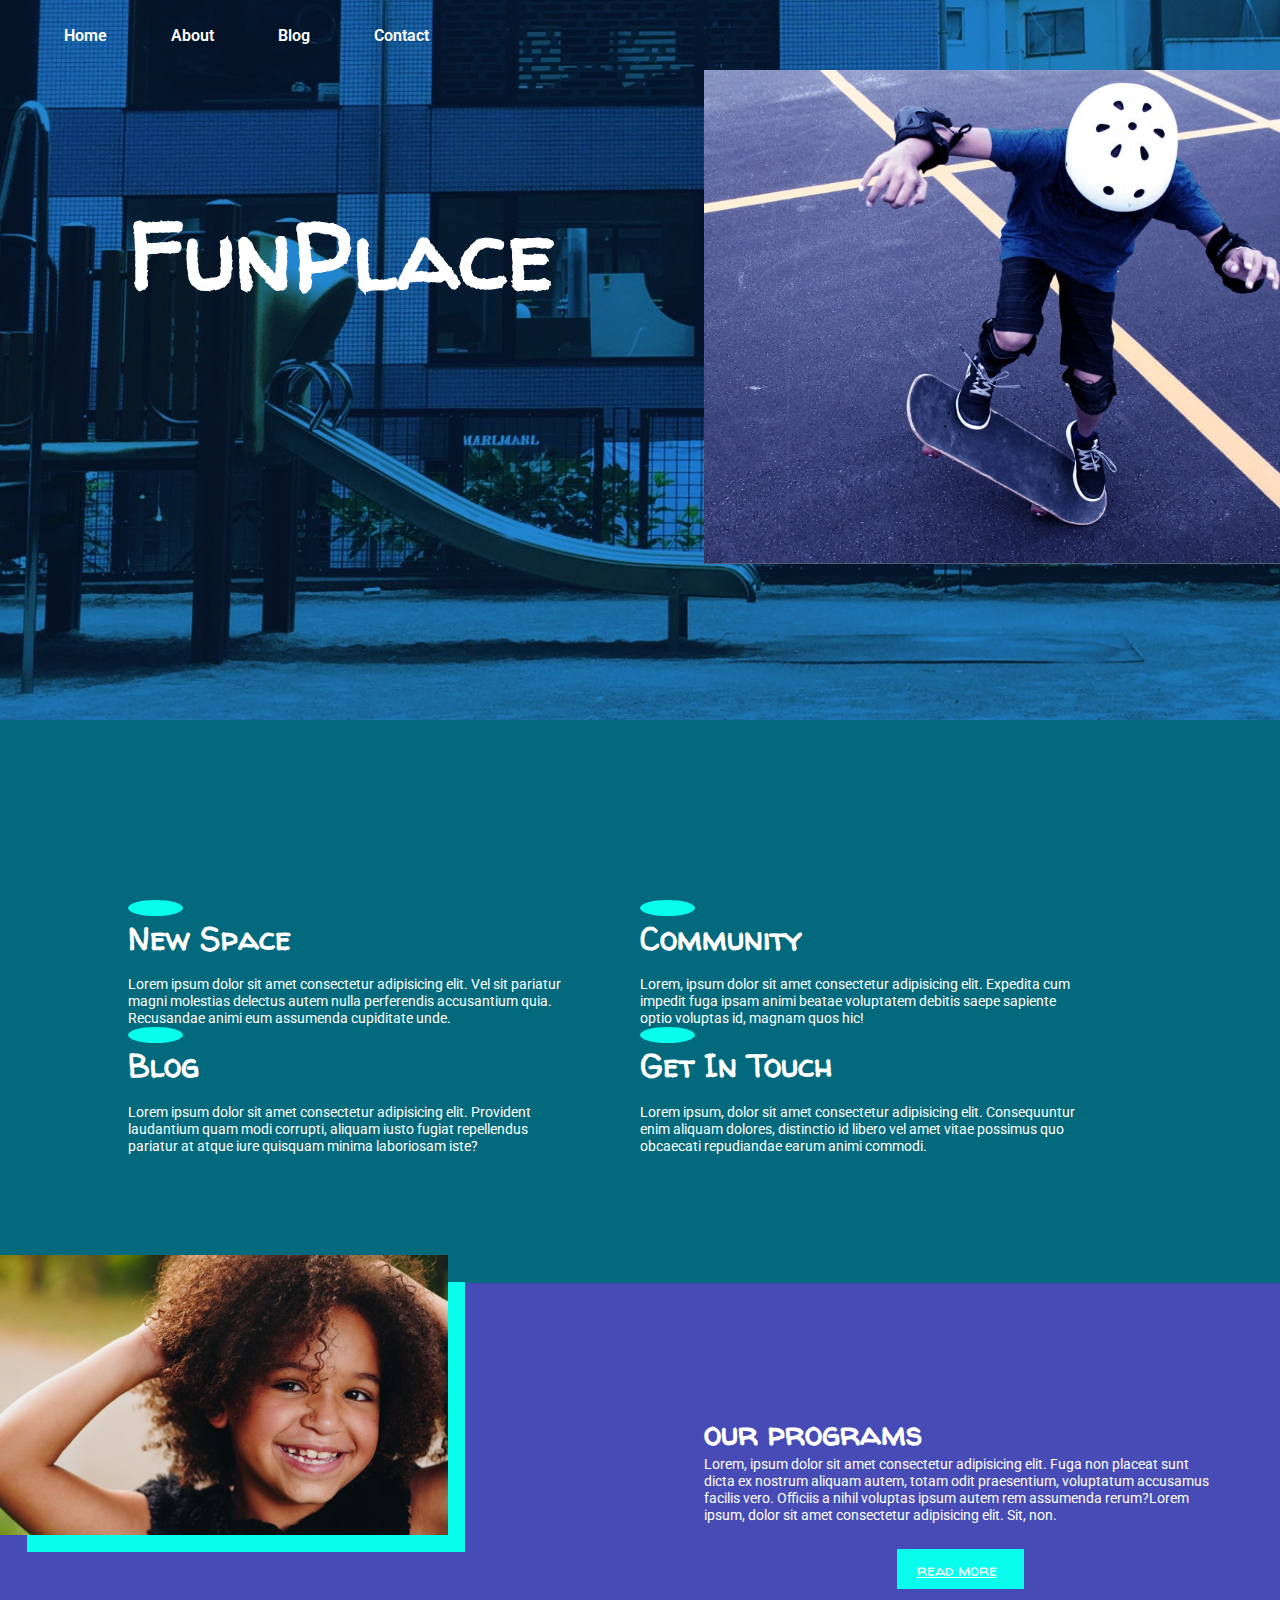
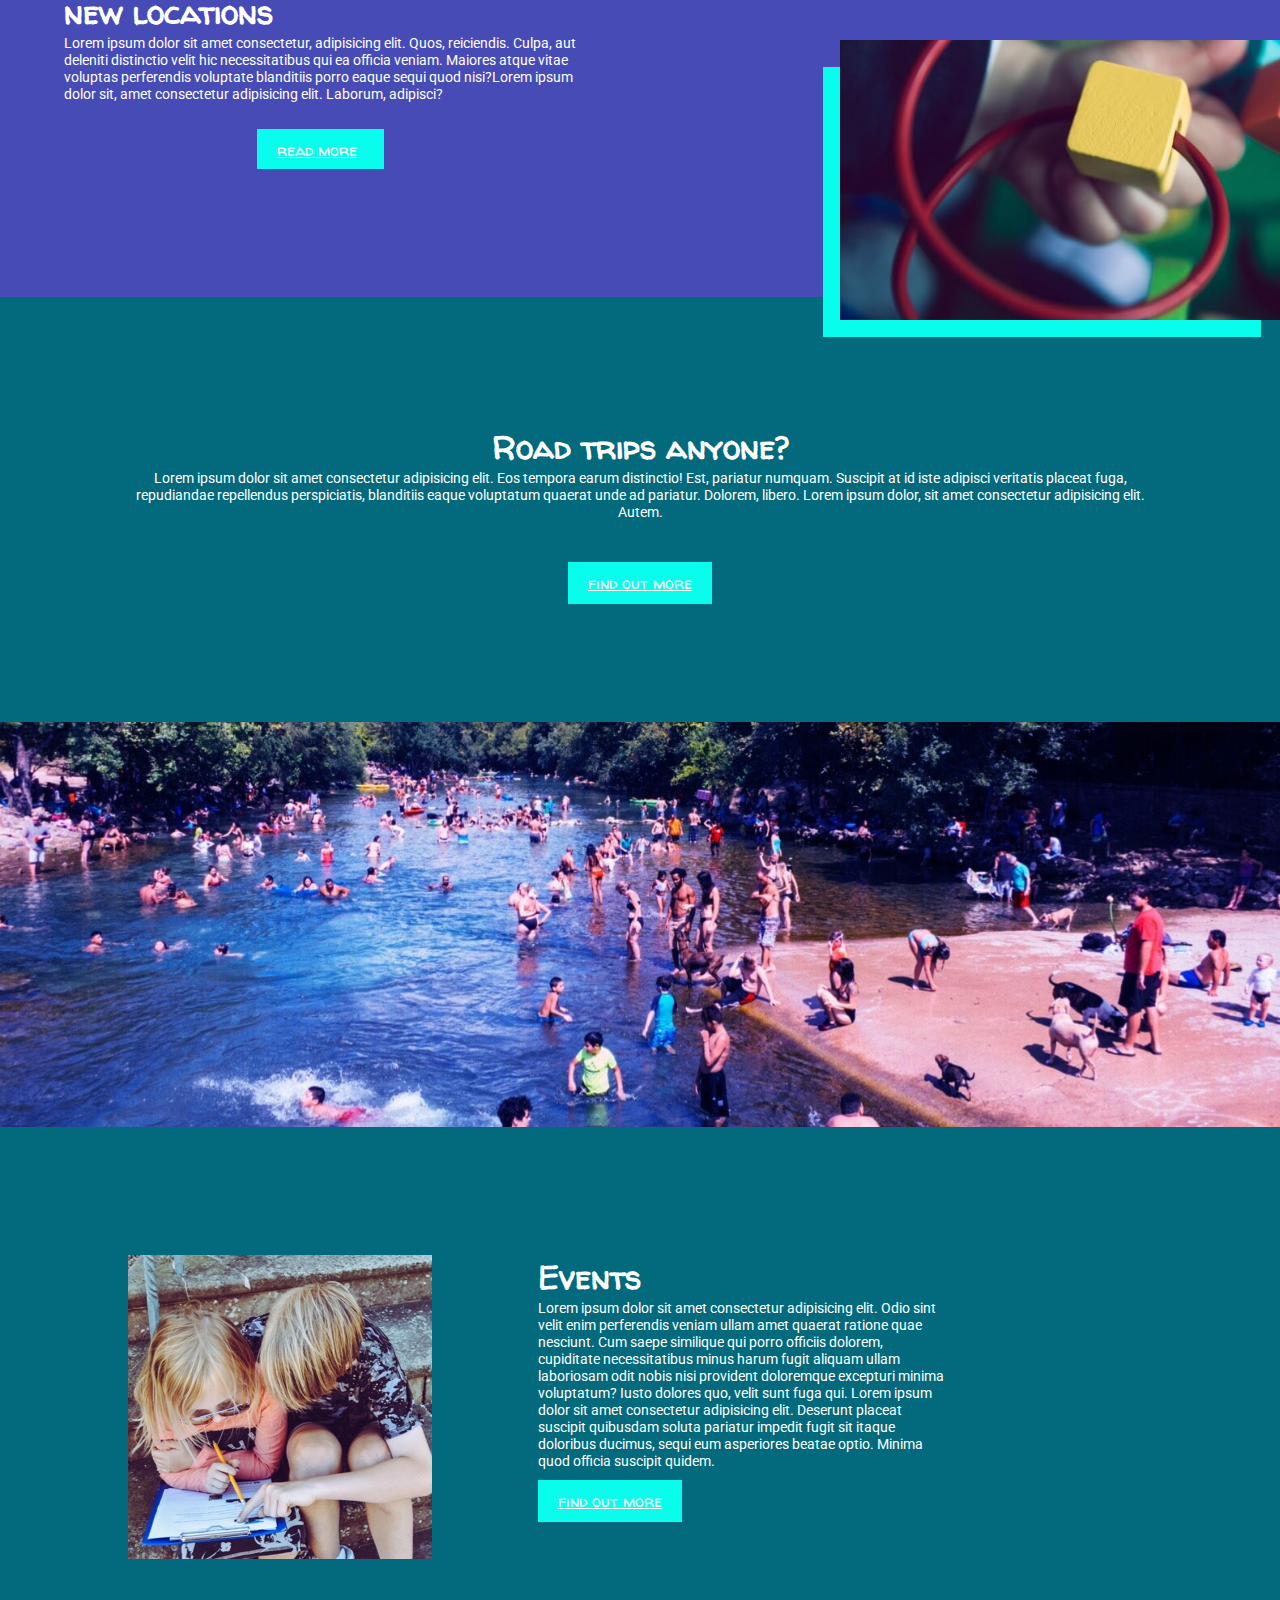
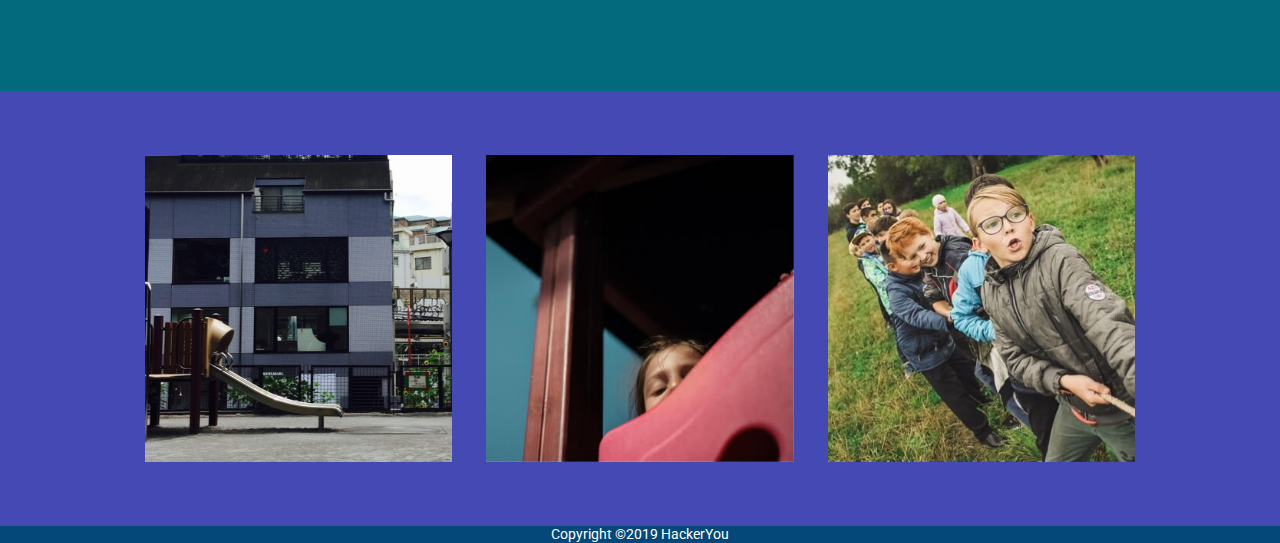
==== index.html @ aa616e61 "second commit" ====
<!DOCTYPE html>
<html lang="en">

<head>
    <meta charset="UTF-8">
    <meta name="viewport" content="width=device-width, initial-scale=1.0">
    <meta http-equiv="X-UA-Compatible" content="ie=edge">
    <title>FunPlace</title>
    <link href="https://fonts.googleapis.com/css?family=Roboto|Walter+Turncoat" rel="stylesheet">

    <link rel="stylesheet" href="styles/style.css">
    <link rel="stylesheet" href="https://use.fontawesome.com/releases/v5.8.1/css/all.css"
        integrity="sha384-50oBUHEmvpQ+1lW4y57PTFmhCaXp0ML5d60M1M7uH2+nqUivzIebhndOJK28anvf" crossorigin="anonymous">
</head>

<body>
    <header>


        <div class="backgroundHero">
            <!-- Nav -->
            <nav>
                <ul>
                    <li><a href="./index.html">Home</a></li>
                    <li><a href="#about">About</a></li>
                    <li><a href="./blog.html">Blog</a></li>
                    <li><a href="./contact.html">Contact</a></li>
                </ul>
            </nav>
            <div class="wrapperHero">

                <h1>FunPlace</h1>


                <div class="imageBox hero ">
                    <img src="./assets/home-box-header.jpg" alt="A child skateboarding">
                </div>
            </div>
        </div>
        </div>
    </header>

    <section class="headings ">
        <div class="wrapper">
            <div class="topPosts">
                <div class="headingPost">
                    <div class="iconBox"><i class="fas fa-home"></i></div>
                    <h3>New Space</h3>
                    <p>Lorem ipsum dolor sit amet consectetur adipisicing elit. Vel sit pariatur magni molestias
                        delectus autem nulla perferendis accusantium quia. Recusandae animi eum assumenda cupiditate
                        unde.</p>
                </div>
                <div class="headingPost">
                    <div class="iconBox"><i class="fas fa-users"></i></div>
                    <h3>Community</h3>
                    <p>Lorem, ipsum dolor sit amet consectetur adipisicing elit. Expedita cum impedit fuga ipsam animi
                        beatae voluptatem debitis saepe sapiente optio voluptas id, magnam quos hic!</p>
                </div>
            </div>
            <div class="topPosts">
                <div class="headingPost">
                    <div class="iconBox"><i class="fas fa-file"></i></div>
                    <h3>Blog</h3>
                    <p>Lorem ipsum dolor sit amet consectetur adipisicing elit. Provident laudantium quam modi corrupti,
                        aliquam iusto fugiat repellendus pariatur at atque iure quisquam minima laboriosam iste?</p>
                </div>

                <div class="headingPost">
                    <div class="iconBox"><i class="fas fa-phone">
                    </i>
                </div>
                    <h3>Get In Touch</h3>
                    <p>Lorem ipsum, dolor sit amet consectetur adipisicing elit. Consequuntur enim aliquam dolores,
                        distinctio id libero vel amet vitae possimus quo obcaecati repudiandae earum animi commodi.
                    </p>
                </div>
            </div>
        </div>
    </section>

    <!-- posts section -->
    <section class="posts">
        <div class="postImageLeftHolder">
            <img src="./assets/left-image.jpg" alt="" class="imageBox postImageLeft ">
        </div>
        <div class="postText post1">
            <div class="wrapper postWrapper">
                <h3>our programs</h3>
                <p>Lorem, ipsum dolor sit amet consectetur adipisicing elit. Fuga non placeat sunt dicta ex nostrum
                    aliquam autem, totam odit praesentium, voluptatum accusamus facilis vero. Officiis a nihil voluptas
                    ipsum autem rem assumenda rerum?Lorem ipsum, dolor sit amet consectetur adipisicing elit. Sit, non.
                </p>

                <a href="#" class="button">read more</a>

            </div>
        </div>
        <div class="postImageRightHolder">
            <img src="./assets/right-image.jpg" alt="" class="imageBox postImageRight ">
        </div>
        <div class="postText post2  ">
            <div class="wrapper postWrapper ">
                <h3>new locations</h3>
                <p>Lorem ipsum dolor sit amet consectetur, adipisicing elit. Quos, reiciendis. Culpa, aut deleniti
                    distinctio velit hic necessitatibus qui ea officia veniam. Maiores atque vitae voluptas perferendis
                    voluptate blanditiis porro eaque sequi quod nisi?Lorem ipsum dolor sit, amet consectetur adipisicing
                    elit. Laborum, adipisci?</p>
                <a href="" class="button">read more</a>
            </div>
        </div>
    </section>

    <!-- middle content section -->

    <section class="middlePost">
        <div class="middlePostText wrapper">
            <h3>Road trips anyone?</h3>
            <p>Lorem ipsum dolor sit amet consectetur adipisicing elit. Eos tempora earum distinctio! Est, pariatur
                numquam. Suscipit at id iste adipisci veritatis placeat fuga, repudiandae repellendus perspiciatis,
                blanditiis eaque voluptatum quaerat unde ad pariatur. Dolorem, libero. Lorem ipsum dolor, sit amet
                consectetur adipisicing elit. Autem. </p>
            <a href="" class="button">find out more</a>
        </div>

    </section>



    <!-- fullwidth at the lake banner -->
    <section class="fullWidthBanner">


    </section>

    <!-- bottom posts -->
    <section class="bottomPosts">
        <div class="wrapper wrapperBottom">
            <div class="imageBox bottomPostImage">

                <img src="./assets/small-box.jpg" alt="Kids playing on the steps">
            </div>
            <div class="bottomPostText">
                <h3>Events</h3>
                <p>Lorem ipsum dolor sit amet consectetur adipisicing elit. Odio sint velit enim perferendis veniam
                    ullam amet
                    quaerat ratione quae nesciunt. Cum saepe similique qui porro officiis dolorem, cupiditate
                    necessitatibus minus
                    harum fugit aliquam ullam laboriosam odit nobis nisi provident doloremque excepturi minima
                    voluptatum? Iusto
                    dolores quo, velit sunt fuga qui. Lorem ipsum dolor sit amet consectetur adipisicing elit. Deserunt
                    placeat suscipit quibusdam soluta pariatur impedit fugit sit itaque doloribus ducimus, sequi eum
                    asperiores beatae optio. Minima quod officia suscipit quidem.</p>
                <a href="" class="button">find out more</a>
            </div>
        </div>
    </section>

    <!-- gallery -->

    <section class="gallery">
        <div class="imageBox galleryBox wrapper">
            <img src="./assets/gallery-image-1.jpg" alt="A picture of a slide">
            <img src="./assets/gallery-image-2.jpg" alt="A child poking their head up on a slide">
            <img src="./assets/gallery-image-3.jpg" alt="kids having a tug of war">
        </div>

    </section>


    <footer>
        <div class="wrapper">
            <p>Copyright ©2019 HackerYou</p>
        </div>
    </footer>
</body>

</html>
---- styles/style.css ----
@charset "UTF-8";
article, aside, details, figcaption, figure, footer, header, hgroup, nav, section, summary {
  display: block;
}

audio, canvas, video {
  display: inline-block;
}

audio:not([controls]) {
  display: none;
  height: 0;
}

[hidden] {
  display: none;
}

html {
  font-family: sans-serif;
  -webkit-text-size-adjust: 100%;
  -ms-text-size-adjust: 100%;
}

a:focus {
  outline: thin dotted;
}

a:active, a:hover {
  outline: 0;
}

h1 {
  font-size: 2em;
}

abbr[title] {
  border-bottom: 1px dotted;
}

b, strong {
  font-weight: 700;
}

dfn {
  font-style: italic;
}

mark {
  background: #ff0;
  color: #000;
}

code, kbd, pre, samp {
  font-family: monospace, serif;
  font-size: 1em;
}

pre {
  white-space: pre-wrap;
  word-wrap: break-word;
}

q {
  quotes: \201C \201D \2018 \2019;
}

small {
  font-size: 80%;
}

sub, sup {
  font-size: 75%;
  line-height: 0;
  position: relative;
  vertical-align: baseline;
}

sup {
  top: -.5em;
}

sub {
  bottom: -.25em;
}

img {
  border: 0;
}

svg:not(:root) {
  overflow: hidden;
}

fieldset {
  border: 1px solid silver;
  margin: 0 2px;
  padding: .35em .625em .75em;
}

button, input, select, textarea {
  font-family: inherit;
  font-size: 100%;
  margin: 0;
}

button, input {
  line-height: normal;
}

button, html input[type=button], input[type=reset], input[type=submit] {
  -webkit-appearance: button;
  cursor: pointer;
}

button[disabled], input[disabled] {
  cursor: default;
}

input[type=checkbox], input[type=radio] {
  -webkit-box-sizing: border-box;
          box-sizing: border-box;
  padding: 0;
}

input[type=search] {
  -webkit-appearance: textfield;
  -webkit-box-sizing: content-box;
  box-sizing: content-box;
}

input[type=search]::-webkit-search-cancel-button, input[type=search]::-webkit-search-decoration {
  -webkit-appearance: none;
}

textarea {
  overflow: auto;
  vertical-align: top;
}

table {
  border-collapse: collapse;
  border-spacing: 0;
}

body, figure {
  margin: 0;
}

legend, button::-moz-focus-inner, input::-moz-focus-inner {
  border: 0;
  padding: 0;
}

.clearfix:after {
  visibility: hidden;
  display: block;
  font-size: 0;
  content: '';
  clear: both;
  height: 0;
}

* {
  -webkit-box-sizing: border-box;
  box-sizing: border-box;
}

.visuallyHidden:not(:focus):not(:active) {
  position: absolute;
  width: 1px;
  height: 1px;
  margin: -1px;
  border: 0;
  padding: 0;
  white-space: nowrap;
  -webkit-clip-path: inset(100%);
          clip-path: inset(100%);
  clip: rect(0 0 0);
  overflow: hidden;
}

* {
  margin: 0;
  padding: 0;
}

.wrapper {
  width: 80%;
  margin: 0 auto;
}

section {
  width: 100%;
}

body {
  background: #03697c;
}

h1,
h2,
h3,
h4 {
  font-family: 'Walter Turncoat', cursive;
  color: white;
}

h1 {
  font-size: 6rem;
}

h2 {
  font-size: 4rem;
}

h3 {
  font-size: 2rem;
}

h4 {
  font-size: 1rem;
}

p {
  font-family: 'Roboto', sans-serif;
  font-size: 0.9rem;
  color: white;
}

input {
  background: #03697c;
  border-bottom: 1px solid #08fded;
  width: 45%;
  border-top: none;
  border-left: none;
  border-right: none;
}

textarea {
  width: 100%;
  background-color: transparent;
}

nav {
  font-family: 'Roboto', sans-serif;
  font-size: 1rem;
  font-weight: 600;
  padding: 2% 0;
}

nav ul {
  display: -webkit-box;
  display: -ms-flexbox;
  display: flex;
}

nav ul li {
  -ms-flex-pack: distribute;
      justify-content: space-around;
  list-style: none;
  display: inline-block;
  padding-left: 5%;
}

nav ul li a {
  color: white;
  text-decoration: none;
}

nav ul li a:hover {
  border-bottom: 2px solid goldenrod;
}

header {
  height: 100vh;
  background: #03697c;
}

header .backgroundHero {
  background-image: url("../assets/home-header.jpg");
  height: 80vh;
  width: 100%;
  background-size: cover;
}

.wrapperHero {
  display: -webkit-box;
  display: -ms-flexbox;
  display: flex;
  width: 100%;
  position: relative;
}

.wrapperHero h1 {
  width: 50%;
  -ms-flex-negative: 1;
      flex-shrink: 1;
  -ms-flex-item-align: center;
      -ms-grid-row-align: center;
      align-self: center;
  margin-bottom: 10%;
  margin-left: 10%;
}

.wrapperHero .hero {
  width: 50%;
  -webkit-box-flex: 1;
      -ms-flex-positive: 1;
          flex-grow: 1;
  right: 341px;
  top: 26px;
}

.wrapperHero .hero img {
  width: 100%;
  max-width: 600px;
}

section.headings {
  background: #03697c;
  display: -webkit-box;
  display: -ms-flexbox;
  display: flex;
  -ms-flex-wrap: wrap;
      flex-wrap: wrap;
  padding-bottom: 10%;
}

section.headings .topPosts {
  display: -webkit-box;
  display: -ms-flexbox;
  display: flex;
}

section.headings .topPosts .headingPost {
  width: 50%;
}

section.headings .topPosts .headingPost p {
  width: 85%;
  padding-top: 3%;
}

.iconBox {
  background: #08fded;
  border-radius: 50%;
  font-size: 2rem;
  padding: 8px;
  width: 55px;
  text-align: center;
}

.posts {
  background: #474bb5;
  display: -webkit-box;
  display: -ms-flexbox;
  display: flex;
  -ms-flex-wrap: wrap;
      flex-wrap: wrap;
  padding: 10% 0;
}

.posts img {
  width: 100%;
  max-width: 70%;
}

.posts .postImageLeftHolder {
  width: 50%;
  -webkit-box-ordinal-group: 2;
      -ms-flex-order: 1;
          order: 1;
  position: relative;
  margin-top: 14%;
}

.posts .postText {
  width: 50%;
}

.posts .postWrapper {
  display: -webkit-box;
  display: -ms-flexbox;
  display: flex;
  -webkit-box-orient: vertical;
  -webkit-box-direction: normal;
      -ms-flex-direction: column;
          flex-direction: column;
  -webkit-box-pack: center;
      -ms-flex-pack: center;
          justify-content: center;
}

.posts .postWrapper a {
  margin-top: 5%;
}

.posts .postImageLeft {
  -webkit-box-shadow: 22px 22px 0px -5px #08fded;
  box-shadow: 22px 22px 0px -5px #08fded;
  position: absolute;
  bottom: 55px;
  left: 0;
}

.posts .postImageRight {
  -webkit-box-shadow: -22px 22px 0px -5px #08fded;
  box-shadow: -22px 22px 0px -5px #08fded;
  position: absolute;
  top: 50px;
  left: 200px;
  z-index: 4;
}

.posts .postImageRightHolder {
  width: 50%;
  -webkit-box-ordinal-group: 5;
      -ms-flex-order: 4;
          order: 4;
  position: relative;
}

.posts .post1 {
  -webkit-box-ordinal-group: 3;
      -ms-flex-order: 2;
          order: 2;
}

.posts .post2 {
  -webkit-box-ordinal-group: 4;
      -ms-flex-order: 3;
          order: 3;
}

section.middlePost {
  background: #03697c;
  padding: 10% 0;
}

section.middlePost .middlePostText {
  text-align: center;
}

section.middlePost .middlePostText p {
  margin-bottom: 5%;
}

section.fullWidthBanner {
  background: #03697c;
  background-image: url("../assets/banner.jpg");
  width: 100%;
  height: 45vh;
  -o-object-fit: fill;
     object-fit: fill;
  background-size: cover;
}

section.bottomPosts {
  background: #03697c;
  padding: 10% 0;
}

section.bottomPosts .wrapperBottom {
  display: -webkit-box;
  display: -ms-flexbox;
  display: flex;
}

section.bottomPosts .bottomPostImage {
  width: 40%;
}

section.bottomPosts .bottomPostText {
  width: 40%;
}

section.bottomPosts .bottomPostText p {
  margin-bottom: 5%;
}

section.gallery {
  background: #4549b3;
  padding: 5% 0;
}

section.gallery .galleryBox {
  display: -webkit-box;
  display: -ms-flexbox;
  display: flex;
  -ms-flex-pack: distribute;
      justify-content: space-around;
}

section.gallery .galleryBox img {
  width: 30%;
}

footer {
  background: #044779;
  text-align: center;
  width: 100%;
  color: white;
}

header .contactHero {
  background-image: url("../assets/contact-header.jpg");
  height: 80vh;
  width: 100%;
  background-size: cover;
}

.wrapperHero {
  display: -webkit-box;
  display: -ms-flexbox;
  display: flex;
  width: 100%;
  position: relative;
}

.wrapperHero h2 {
  width: 50%;
  -ms-flex-negative: 1;
      flex-shrink: 1;
  -ms-flex-item-align: end;
      align-self: flex-end;
  margin-top: 10%;
  margin-left: 10%;
}

.contactBody {
  background: #03697c;
}

.contactWrapper {
  display: -webkit-box;
  display: -ms-flexbox;
  display: flex;
  -webkit-box-pack: justify;
      -ms-flex-pack: justify;
          justify-content: space-between;
}

main.contactMain {
  position: relative;
  width: 60%;
  -webkit-box-ordinal-group: 3;
      -ms-flex-order: 2;
          order: 2;
  height: 50vh;
}

main.contactMain form.contactForm {
  display: -webkit-box;
  display: -ms-flexbox;
  display: flex;
  -webkit-box-orient: vertical;
  -webkit-box-direction: normal;
      -ms-flex-direction: column;
          flex-direction: column;
  background: #474bb5;
  -webkit-box-shadow: 21px 29px 0px 3px #08fded;
  box-shadow: 21px 29px 0px 3px #08fded;
  position: absolute;
  bottom: 141px;
  right: 0;
  margin: -81px;
  padding: 5px;
}

main.contactMain form.contactForm label {
  visibility: hidden;
}

main.contactMain form.contactForm .nameEmail {
  display: -webkit-box;
  display: -ms-flexbox;
  display: flex;
  padding-bottom: 10px;
}

main.contactMain form.contactForm .nameEmail .email,
main.contactMain form.contactForm .nameEmail .name {
  background: #474bb5;
}

.commentSubmit {
  width: 100%;
}

.commentSubmit .comment {
  width: 100%;
  background: #474bb5;
  border: 1px solid white;
}

.commentSubmit .submit {
  width: 100%;
  height: 42px;
  margin-top: 25px;
  background: deepskyblue;
  color: #474bb5;
  font-family: 'Walter Turncoat', cursive;
}

aside.contactAside {
  color: white;
  -webkit-box-ordinal-group: 2;
      -ms-flex-order: 1;
          order: 1;
}

aside.contactAside .socialMedia {
  display: -webkit-box;
  display: -ms-flexbox;
  display: flex;
  -webkit-box-orient: horizontal;
  -webkit-box-direction: normal;
      -ms-flex-direction: row;
          flex-direction: row;
  display: flex;
  -webkit-box-pack: space-evenly;
      -ms-flex-pack: space-evenly;
          justify-content: space-evenly;
}

aside.contactAside .socialMedia .icon {
  width: 25%;
}

header.blogHeader {
  height: 80vh;
  margin-bottom: -125px;
}

header.blogHeader .blogHero {
  background-image: url("../assets/blog-header.jpg");
  height: 80vh;
  width: 100%;
  background-size: cover;
}

.blogHeroWrapper {
  display: -webkit-box;
  display: -ms-flexbox;
  display: flex;
  width: 100%;
  position: relative;
}

.blogHeroWrapper h2 {
  width: 50%;
  -ms-flex-negative: 1;
      flex-shrink: 1;
  -ms-flex-item-align: end;
      align-self: flex-end;
  margin-top: 10%;
  margin-left: 10%;
}

.blogWrapper {
  display: -webkit-box;
  display: -ms-flexbox;
  display: flex;
  -webkit-box-orient: horizontal;
  -webkit-box-direction: reverse;
      -ms-flex-direction: row-reverse;
          flex-direction: row-reverse;
  -webkit-box-pack: justify;
      -ms-flex-pack: justify;
          justify-content: space-between;
}

main.blogMain {
  width: 60%;
  padding-top: 5%;
}

main.blogMain p {
  margin: 10px 0 20px 0;
}

main.blogMain .blogPostHolder {
  border-left: 1px solid #08fded;
  margin-top: -23px 0 0 -49px;
  padding-left: 25px;
  margin: -21px 0 0 -20px;
  padding-top: 50px;
  border-bottom: 1px solid #08fded;
}

main.blogMain .blogPostText {
  padding-top: 5%;
  line-height: 25px;
}

main.blogMain .blogPost {
  width: 100%;
}

main.blogMain .blogPost img {
  width: 100%;
  -webkit-box-shadow: -20px 22px 0px 0px #08fded;
  box-shadow: -20px 22px 0px 0px #08fded;
}

main.blogMain .commentWrapper {
  display: -webkit-box;
  display: -ms-flexbox;
  display: flex;
  -webkit-box-orient: vertical;
  -webkit-box-direction: normal;
      -ms-flex-direction: column;
          flex-direction: column;
}

main.blogMain .commentWrapper .commentBox {
  display: -webkit-box;
  display: -ms-flexbox;
  display: flex;
  -ms-flex-pack: distribute;
      justify-content: space-around;
  padding: 5% 0;
}

main.blogMain .commentWrapper .commentBox .commentImageBox {
  padding-right: 25px;
}

main.blogMain form.blogForm {
  display: -webkit-box;
  display: -ms-flexbox;
  display: flex;
  -webkit-box-orient: vertical;
  -webkit-box-direction: normal;
      -ms-flex-direction: column;
          flex-direction: column;
  background: #03697c;
  padding-bottom: 10%;
}

main.blogMain form.blogForm .nameEmail {
  display: -webkit-box;
  display: -ms-flexbox;
  display: flex;
  padding: 5% 2%;
}

main.blogMain form.blogForm label {
  visibility: hidden;
}

main.blogMain form.blogForm .commentSubmit {
  width: 100%;
}

main.blogMain form.blogForm .commentSubmit .comment {
  width: 100%;
  background: #03697c;
  border: 1px solid #08fded;
}

main.blogMain form.blogForm .commentSubmit .submit {
  width: 100%;
  height: 42px;
  margin-top: 25px;
  background: deepskyblue;
  color: #474bb5;
  font-family: 'Walter Turncoat', cursive;
}

aside.blogAside {
  background: #03697c;
  width: 30%;
  margin-top: 224px;
}

aside.blogAside img {
  width: 90%;
  -webkit-box-shadow: 27px 20px 0px 0px #474bb5;
  box-shadow: 27px 20px 0px 0px #474bb5;
}

aside.blogAside .asidePostHolder {
  width: 90%;
  background: #474bb5;
  padding: 10% 11.5%;
  line-height: 22px;
  margin-left: 27px;
}

aside.blogAside .asidePostHolder .asidePost ul {
  color: white;
  list-style: none;
}

aside.blogAside .asidePostHolder .asidePost ul li::before {
  content: "•";
  color: #08fded;
}

section {
  display: block;
  position: relative;
}

.row {
  margin-left: 2%;
  margin-right: 2%;
  display: -webkit-box;
  display: -ms-flexbox;
  display: flex;
  -ms-flex-wrap: wrap;
      flex-wrap: wrap;
}

.col {
  margin-left: 2%;
  margin-right: 2%;
  padding-left: 1%;
  padding-right: 1%;
  -webkit-box-flex: 1;
      -ms-flex: 1;
          flex: 1;
}

.col-1 {
  -webkit-box-flex: 0;
      -ms-flex: 0 0 8.3333%;
          flex: 0 0 8.3333%;
}

.col-2 {
  -webkit-box-flex: 0;
      -ms-flex: 0 0 16.6666%;
          flex: 0 0 16.6666%;
}

.col-3 {
  -webkit-box-flex: 0;
      -ms-flex: 0 0 25%;
          flex: 0 0 25%;
}

.col-4 {
  -webkit-box-flex: 0;
      -ms-flex: 0 0 33.3333%;
          flex: 0 0 33.3333%;
}

.col-5 {
  -webkit-box-flex: 0;
      -ms-flex: 0 0 41.6666%;
          flex: 0 0 41.6666%;
}

.col-6 {
  -webkit-box-flex: 0;
      -ms-flex: 0 0 50%;
          flex: 0 0 50%;
}

.col-7 {
  -webkit-box-flex: 0;
      -ms-flex: 0 0 58.3333%;
          flex: 0 0 58.3333%;
}

.col-8 {
  -webkit-box-flex: 0;
      -ms-flex: 0 0 66.6666%;
          flex: 0 0 66.6666%;
}

.col-9 {
  -webkit-box-flex: 0;
      -ms-flex: 0 0 75%;
          flex: 0 0 75%;
}

.col-10 {
  -webkit-box-flex: 0;
      -ms-flex: 0 0 83.3333%;
          flex: 0 0 83.3333%;
}

.col-11 {
  -webkit-box-flex: 0;
      -ms-flex: 0 0 91.6666%;
          flex: 0 0 91.6666%;
}

.col-12 {
  -webkit-box-flex: 0;
      -ms-flex: 0 0 100%;
          flex: 0 0 100%;
}

[class*="col-"] {
  margin: 0 0 10px 0;
  -webkit-box-sizing: border-box;
  box-sizing: border-box;
}

.button {
  font-family: 'Walter Turncoat', cursive;
  z-index: 30;
  padding: 10px 20px;
  color: white;
  font-size: 1rem;
  width: 127px;
  height: 40px;
  background: #08fded;
  margin: auto;
  white-space: nowrap;
}

@media (max-width: 1180) {
  main.blogMain.blogPost {
    width: auto;
    position: relative;
    right: 0;
  }
  main.blogMain.blogPost img {
    width: auto;
  }
}

@media (max-width: 1000px) {
  .wrapperHero {
    -webkit-box-orient: vertical;
    -webkit-box-direction: normal;
        -ms-flex-direction: column;
            flex-direction: column;
    -webkit-box-align: center;
        -ms-flex-align: center;
            align-items: center;
  }
  section.bottomPosts .wrapperBottom {
    display: -webkit-box;
    display: -ms-flexbox;
    display: flex;
    -webkit-box-orient: vertical;
    -webkit-box-direction: normal;
        -ms-flex-direction: column;
            flex-direction: column;
    -webkit-box-align: center;
        -ms-flex-align: center;
            align-items: center;
  }
  section.bottomPosts .wrapperBottom .bottomPostImage {
    width: auto;
  }
}

@media (max-width: 955px) {
  .contactWrapper {
    display: -webkit-box;
    display: -ms-flexbox;
    display: flex;
    -webkit-box-pack: justify;
    -ms-flex-pack: justify;
    justify-content: space-between;
    -webkit-box-orient: vertical;
    -webkit-box-direction: normal;
        -ms-flex-direction: column;
            flex-direction: column;
    -webkit-box-align: center;
        -ms-flex-align: center;
            align-items: center;
  }
  .contactWrapper main {
    -webkit-box-ordinal-group: 2;
        -ms-flex-order: 1;
            order: 1;
  }
  .contactWrapper main .contactMain {
    margin-bottom: 35%;
  }
  .contactWrapper aside {
    -webkit-box-ordinal-group: 3;
        -ms-flex-order: 2;
            order: 2;
    margin-bottom: 15%;
  }
}

@media (max-width: 929px) {
  section.headings .topPosts {
    display: -webkit-box;
    display: -ms-flexbox;
    display: flex;
    -webkit-box-orient: vertical;
    -webkit-box-direction: normal;
        -ms-flex-direction: column;
            flex-direction: column;
    -webkit-box-align: center;
        -ms-flex-align: center;
            align-items: center;
  }
  section.headings .topPosts .headingPost {
    margin-top: 5%;
  }
  .posts {
    background: #474bb5;
    display: -webkit-box;
    display: -ms-flexbox;
    display: flex;
    -ms-flex-wrap: wrap;
    flex-wrap: wrap;
    padding: 10% 0;
    -webkit-box-orient: vertical;
    -webkit-box-direction: normal;
        -ms-flex-direction: column;
            flex-direction: column;
    -webkit-box-align: center;
        -ms-flex-align: center;
            align-items: center;
  }
  .posts .postImageRight, .posts .postImageLeft {
    position: relative;
    top: 0;
    left: 0;
    max-width: 100%;
  }
  .posts .postImageRightHolder {
    margin-top: 5%;
    -webkit-box-ordinal-group: 4;
        -ms-flex-order: 3;
            order: 3;
  }
}

@media (max-width: 872px) {
  .blogWrapper {
    display: -webkit-box;
    display: -ms-flexbox;
    display: flex;
    -webkit-box-orient: vertical;
    -webkit-box-direction: normal;
        -ms-flex-direction: column;
            flex-direction: column;
    -webkit-box-pack: justify;
        -ms-flex-pack: justify;
            justify-content: space-between;
    -webkit-box-align: center;
        -ms-flex-align: center;
            align-items: center;
  }
  main.blogMain form.blogForm .nameEmail {
    display: -webkit-box;
    display: -ms-flexbox;
    display: flex;
    padding: 5% 2%;
    -webkit-box-orient: vertical;
    -webkit-box-direction: normal;
        -ms-flex-direction: column;
            flex-direction: column;
  }
  main.blogMain form.blogForm .nameEmail input {
    width: 100%;
  }
  aside.blogAside .asidePostHolder {
    width: 90%;
    background: #474bb5;
    padding: 10% 11.5%;
    line-height: 22px;
    margin-left: 27px;
    margin-bottom: 10%;
  }
}

@media (max-width: 741px) {
  section.gallery .galleryBox {
    display: -webkit-box;
    display: -ms-flexbox;
    display: flex;
    -ms-flex-pack: distribute;
    justify-content: space-around;
    -webkit-box-orient: vertical;
    -webkit-box-direction: normal;
        -ms-flex-direction: column;
            flex-direction: column;
    -webkit-box-align: center;
        -ms-flex-align: center;
            align-items: center;
  }
  section.gallery .galleryBox img {
    width: 100%;
  }
}

@media (max-width: 624px) {
  .wrapperHero h2 {
    width: 100%;
  }
  main.contactMain form.contactForm .nameEmail {
    -webkit-box-orient: vertical;
    -webkit-box-direction: normal;
        -ms-flex-direction: column;
            flex-direction: column;
  }
  main.contactMain form.contactForm .nameEmail input {
    width: 100%;
  }
}

@media (max-width: 576px) {
  section.bottomPosts .bottomPostText p {
    margin-bottom: 10%;
  }
}
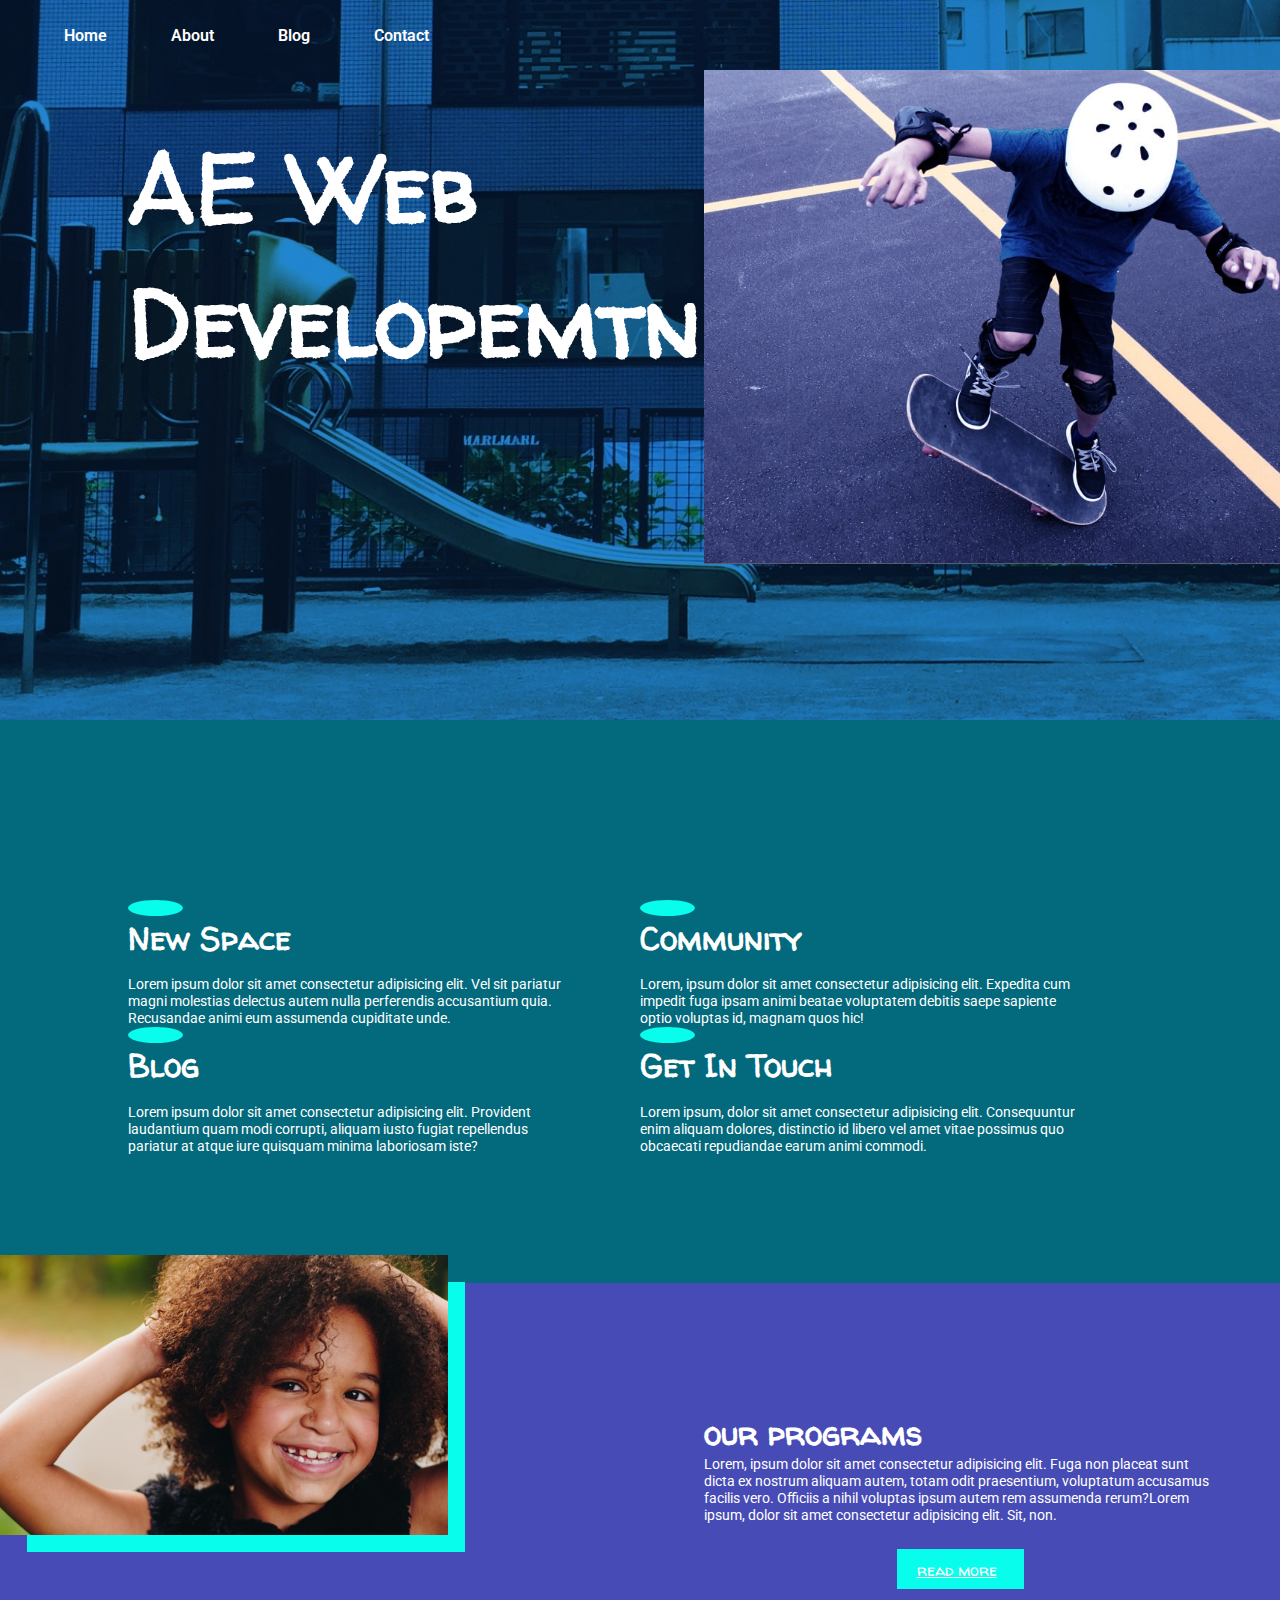
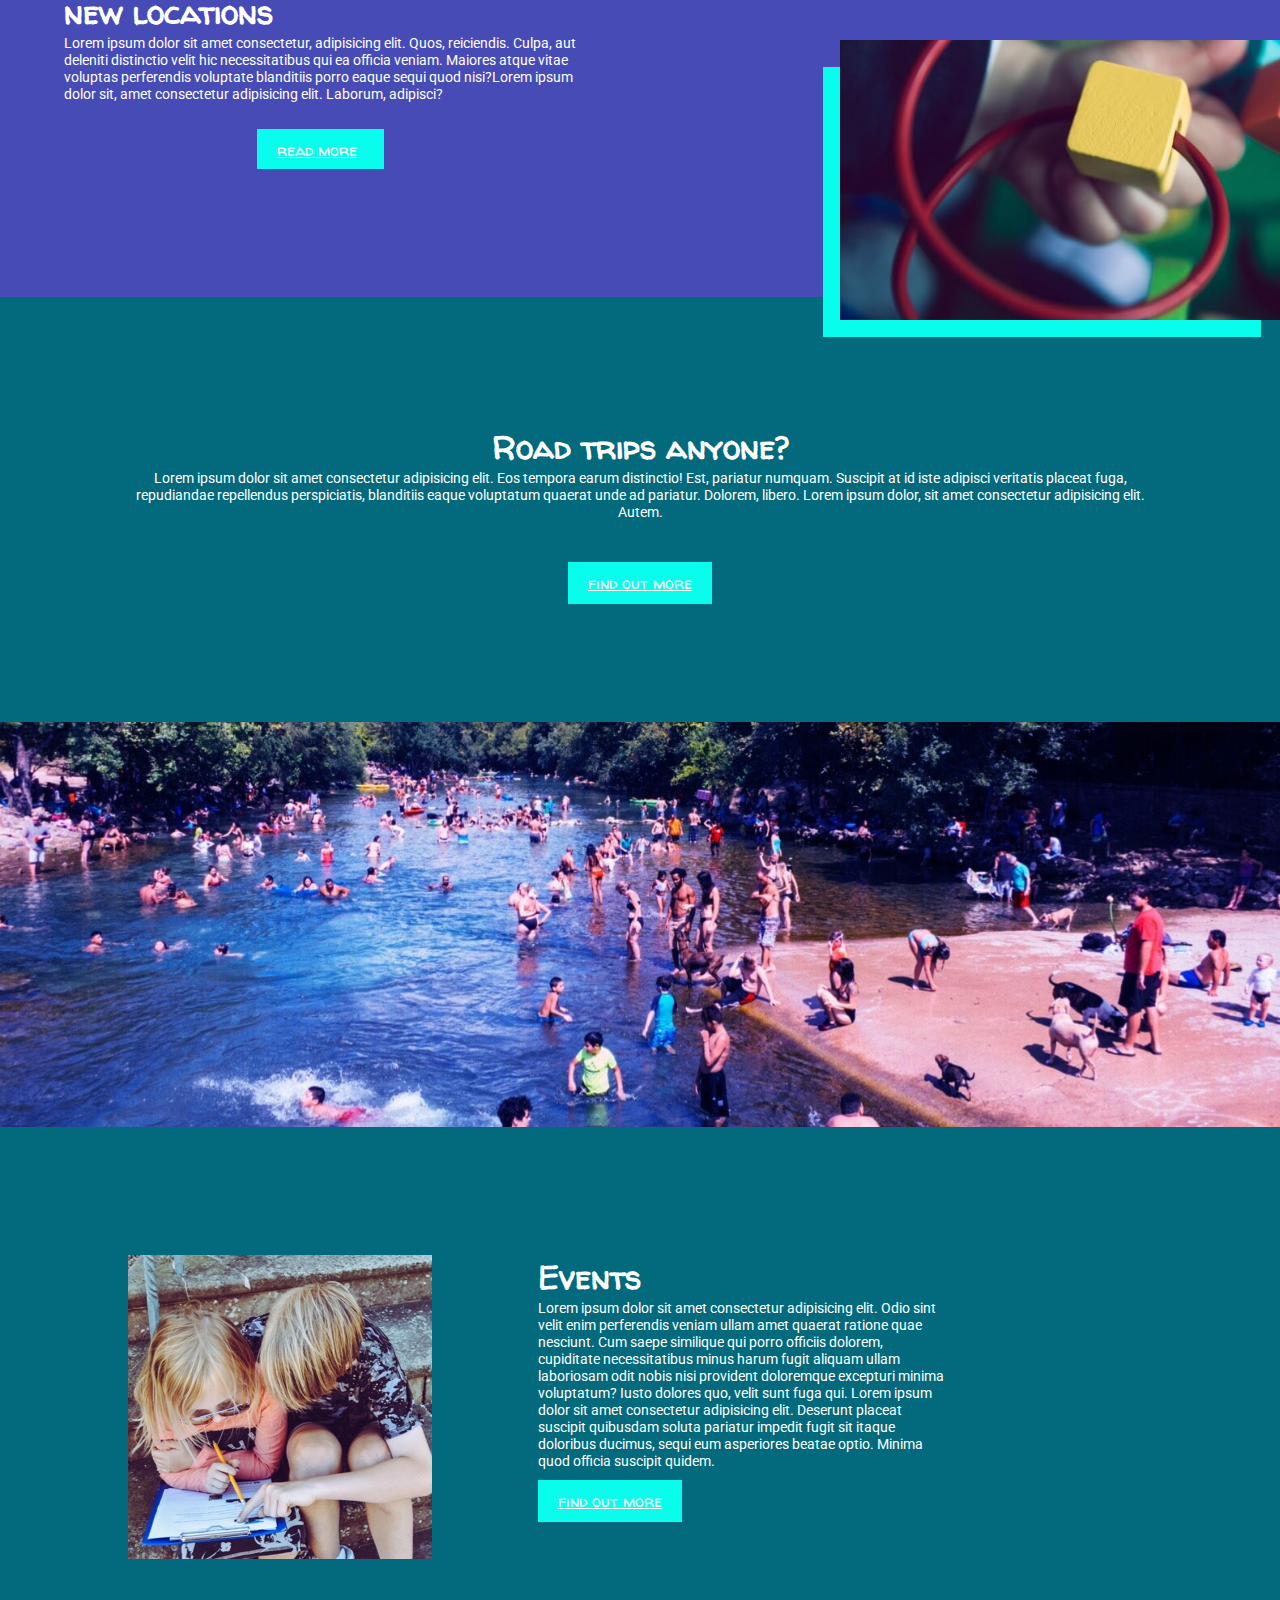
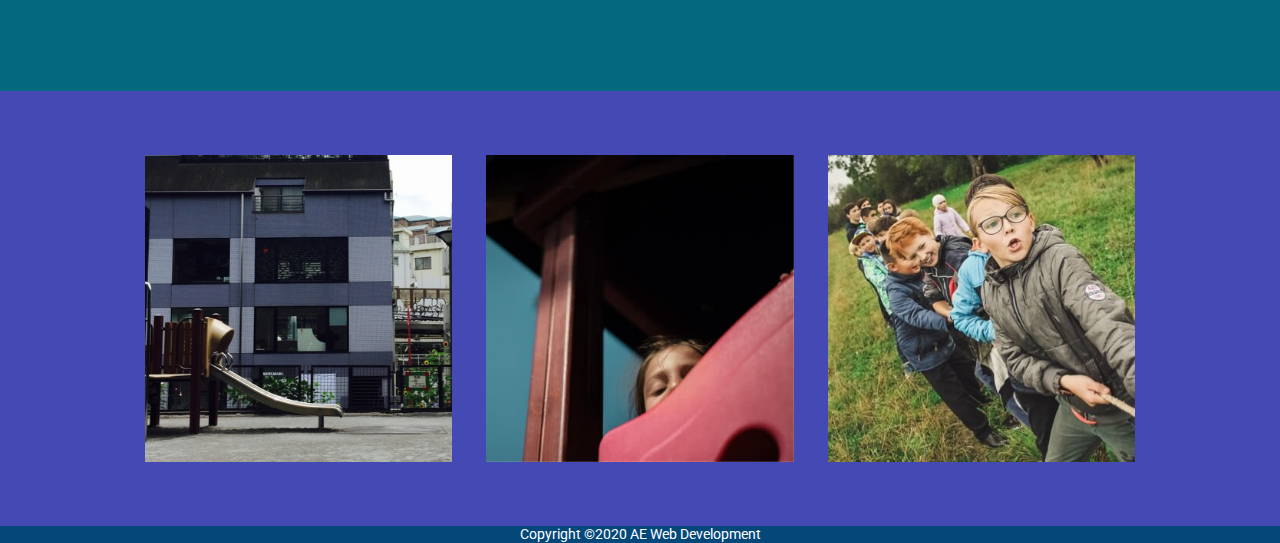
==== commit e25a4fb1: "added folders" ====
--- a/index.html
+++ b/index.html
@@ -5,7 +5,7 @@
     <meta charset="UTF-8">
     <meta name="viewport" content="width=device-width, initial-scale=1.0">
     <meta http-equiv="X-UA-Compatible" content="ie=edge">
-    <title>FunPlace</title>
+    <title>AE Web Development</title>
     <link href="https://fonts.googleapis.com/css?family=Roboto|Walter+Turncoat" rel="stylesheet">
 
     <link rel="stylesheet" href="styles/style.css">
@@ -23,13 +23,13 @@
                 <ul>
                     <li><a href="./index.html">Home</a></li>
                     <li><a href="#about">About</a></li>
-                    <li><a href="./blog.html">Blog</a></li>
-                    <li><a href="./contact.html">Contact</a></li>
+                    <li><a href="./pages/blog.html">Blog</a></li>
+                    <li><a href="./pages/contact.html">Contact</a></li>
                 </ul>
             </nav>
             <div class="wrapperHero">
 
-                <h1>FunPlace</h1>
+                <h1>AE Web Developemtn</h1>
 
 
                 <div class="imageBox hero ">
@@ -67,8 +67,8 @@
 
                 <div class="headingPost">
                     <div class="iconBox"><i class="fas fa-phone">
-                    </i>
-                </div>
+                        </i>
+                    </div>
                     <h3>Get In Touch</h3>
                     <p>Lorem ipsum, dolor sit amet consectetur adipisicing elit. Consequuntur enim aliquam dolores,
                         distinctio id libero vel amet vitae possimus quo obcaecati repudiandae earum animi commodi.
@@ -169,7 +169,7 @@
 
     <footer>
         <div class="wrapper">
-            <p>Copyright ©2019 HackerYou</p>
+            <p>Copyright ©2020 AE Web Development</p>
         </div>
     </footer>
 </body>
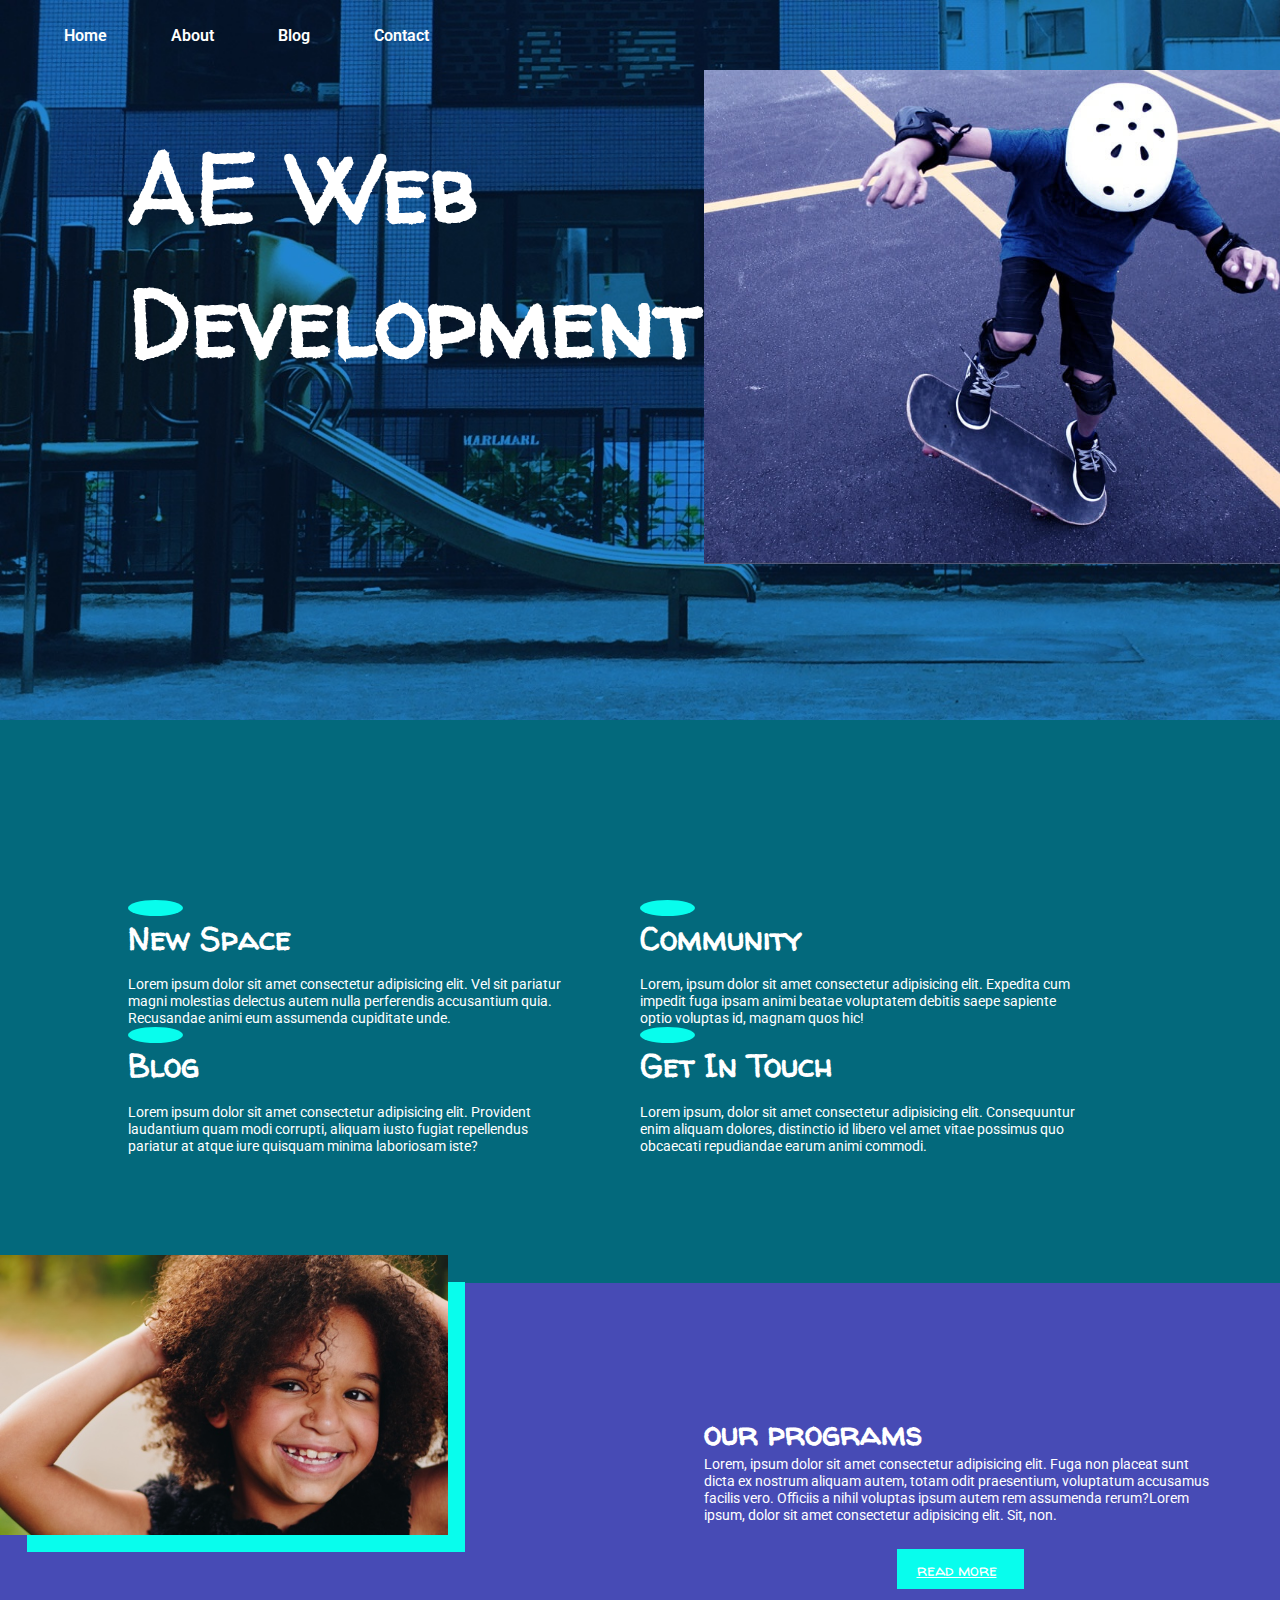
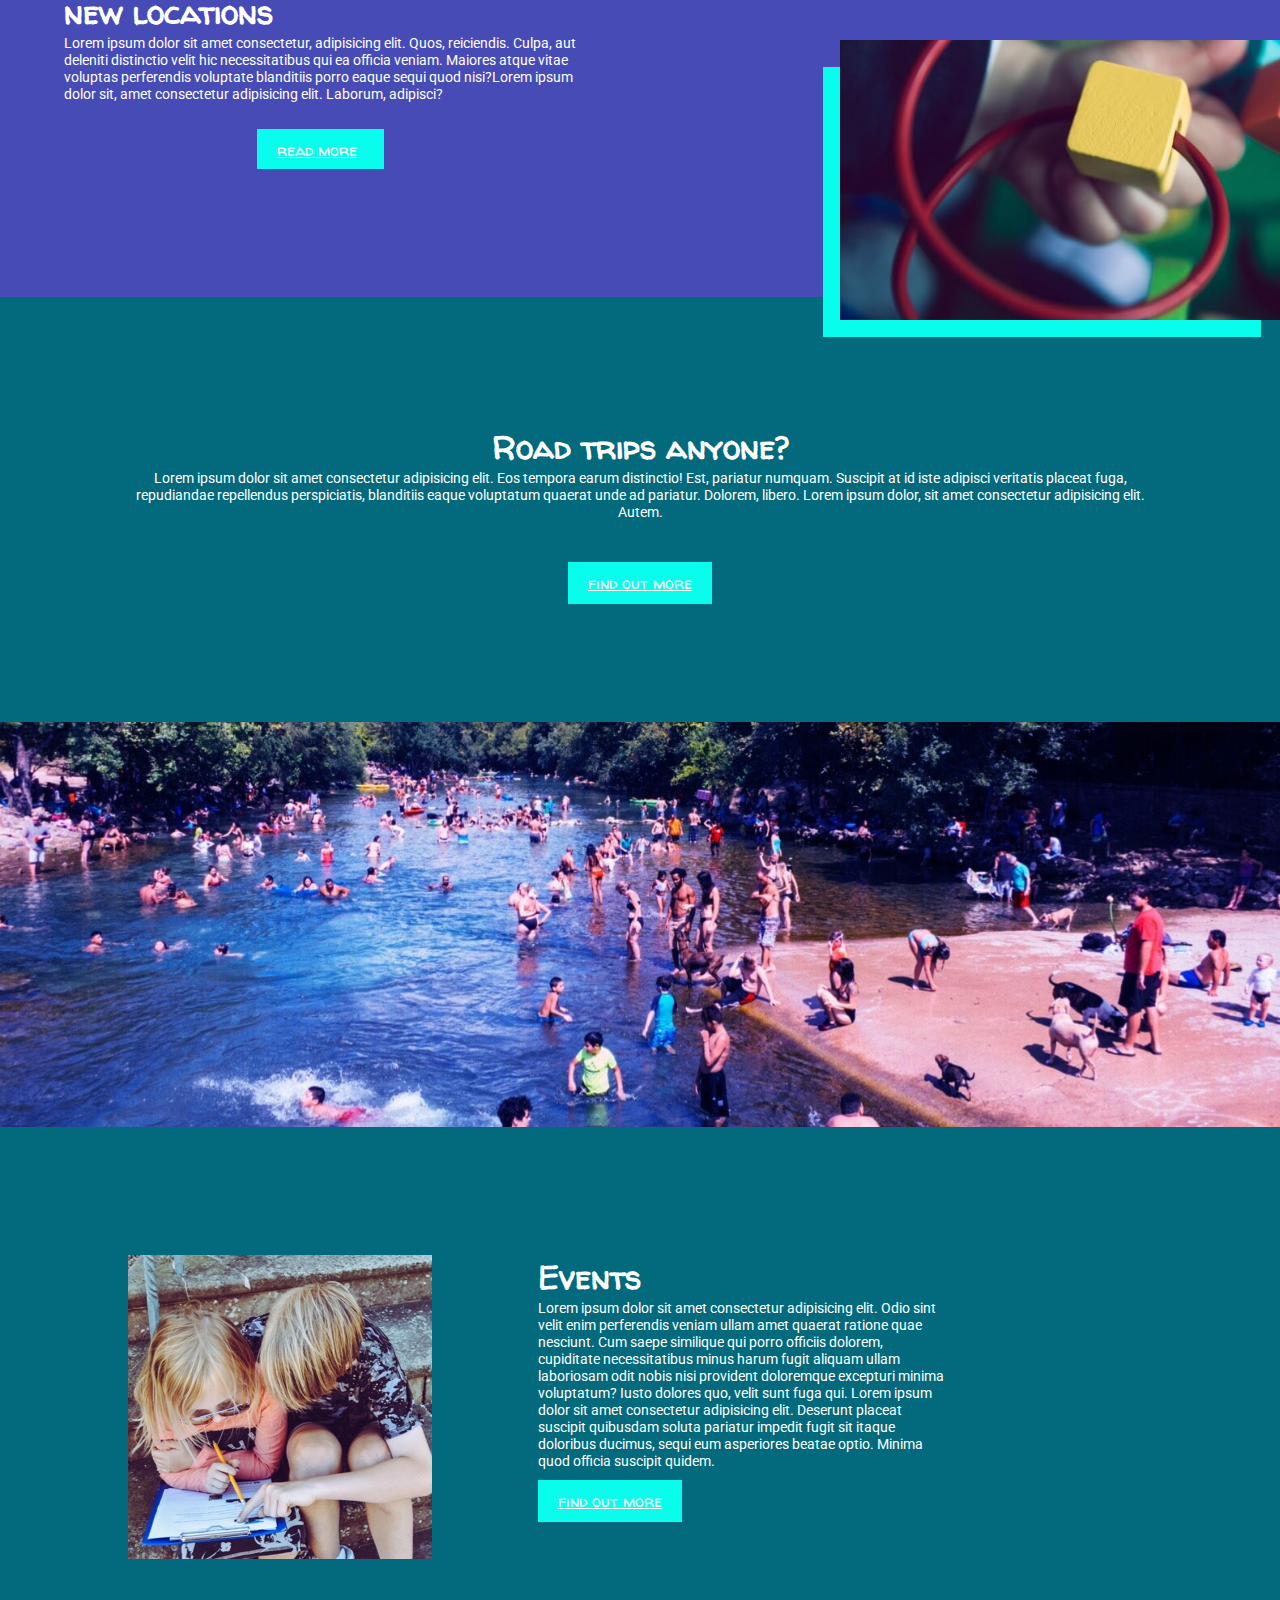
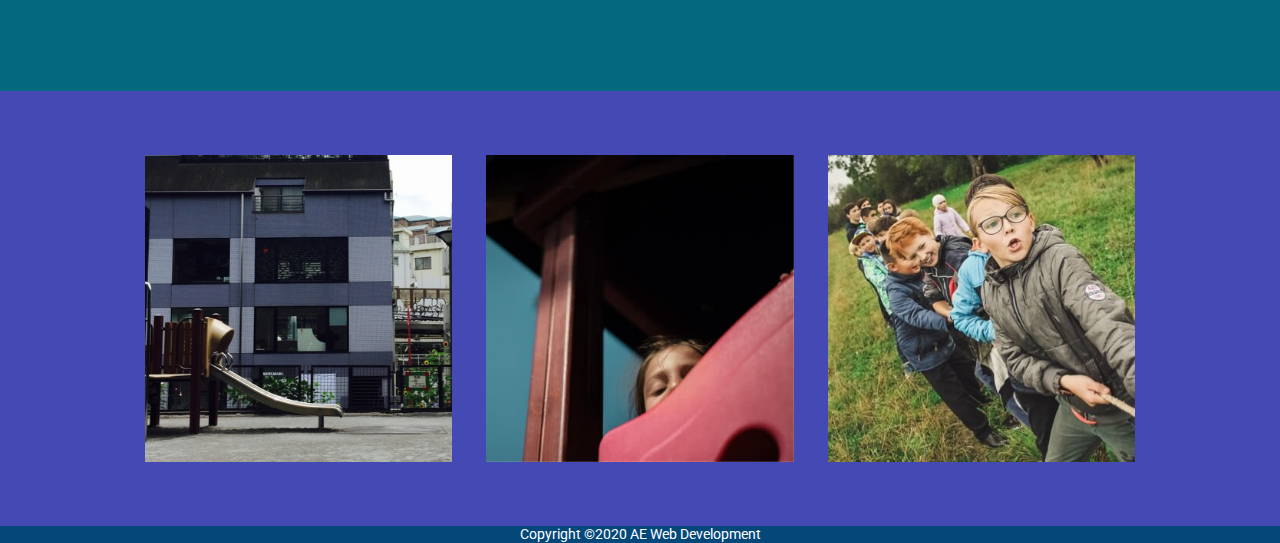
==== commit 5a9a040d: "spell check required" ====
--- a/index.html
+++ b/index.html
@@ -29,7 +29,7 @@
             </nav>
             <div class="wrapperHero">
 
-                <h1>AE Web Developemtn</h1>
+                <h1>AE Web Development</h1>
 
 
                 <div class="imageBox hero ">
